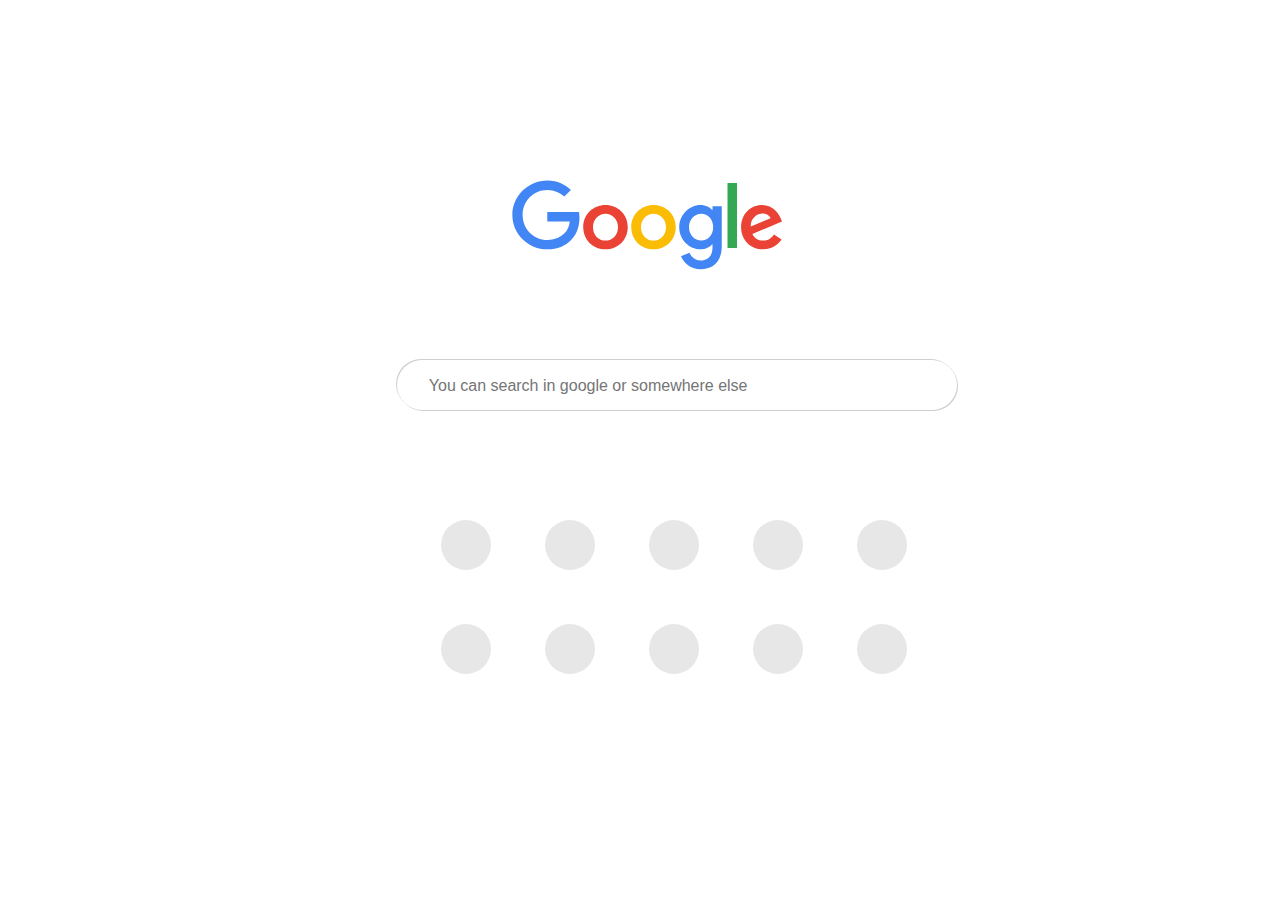
==== Day-5/Extensions/Google new tab/index.html @ f2c7b768 "adding extensions" ====
<!DOCTYPE html>
<html lang="en">
<head>
    <meta charset="UTF-8">
    <meta name="viewport" content="width=device-width, initial-scale=1.0">
    <link rel="stylesheet" href="style.css">
    <title>Document</title>
</head>
<body>
    <div id="container">
        <div id="logo-container">
            <a href="https://www.google.com/" target="_blank">
                <div id="logo"></div>
            </a>
        </div>
        <div id="search-box">
            <div id="search-pic"></div>
            <input type="text" placeholder='You can search in google or somewhere else' id="input-search" 
            onfocus="this.placeholder=''" onblur="this.placeholder='You can search in google or somewhere else'"/>
            <div id="microphone-icon"></div>
        </div>
        <div id="links">
            <div class="linkers">
                <div class="circles"></div>
            </div>
            <div class="linkers">
                <div class="circles"></div>
            </div>
            <div class="linkers">
                <div class="circles"></div>
            </div>
            <div class="linkers">
                <div class="circles"></div>
            </div>
            <div class="linkers">
                <div class="circles"></div>
            </div>
            <div class="linkers">
                <div class="circles"></div>
            </div>
            <div class="linkers">
                <div class="circles"></div>
            </div>
            <div class="linkers">
                <div class="circles"></div>
            </div>
            <div class="linkers">
                <div class="circles"></div>
            </div>
            <div class="linkers">
                <div class="circles"></div>
            </div>
        </div>
        
    </div>
</body>
</html>
---- Day-5/Extensions/Google new tab/style.css ----
#logo-container {
    position: absolute;
    left: 40%;
    top: 20%;
}
#logo {
    background-image: url([data-uri]);
    width: 272px;
    height: 92px;  
}

#search-box { 
    position: absolute;
    width: 550px;
    height: 40px;
    left: 31%;
    top: 40%;
    box-shadow: 1px 1px rgb(207, 207, 207), -1px -1px rgb(207, 207, 207);
    border-radius: 25px;
    padding-left: 10px;
    padding-top: 10px;
}
#search-pic {
    background-image: url(https://cdn2.iconfinder.com/data/icons/ios-7-icons/50/search-512.png);
    background-size: 16px;
    background-repeat: no-repeat;
    background-position: center center;
    display: inline-block;
    width: 16px;
    height: 16px;
}
#microphone-icon {
    background-image: url(https://upload.wikimedia.org/wikipedia/commons/thumb/e/e8/Google_mic.svg/1200px-Google_mic.svg.png);
    background-size: 13px;
    background-repeat: no-repeat;
    background-position: center center;
    display: inline-block;
    position: relative;
    top: 5px;
    width: 13px;
    height: 21px;
}
#input-search{
    display: inline-block;
    width: 88%;
    border: none;
}
::placeholder {
    font-size: 16px;
  }
  input:focus {
    outline: none;
  }
  #links {
      position: absolute;
      height: 300px;
      width: 600px;
      left: 32.5%;
      top: 55%;
  }
  .linkers {
    position: relative;
    display: inline-block;
    /* margin: 5px; */
    height: 100px;
    width: 100px;
    border-radius: 10px;
  }
  .circles {
      position: relative;
      background-color: rgb(194, 194, 194);
      border-radius: 100px;
      width: 50px;
      height: 50px;
      left: 25%;
      top: 25%;
      opacity: 0.4;
  }
  .linkers:hover {
    background-color: rgb(243, 242, 242);
    cursor: pointer;
  }
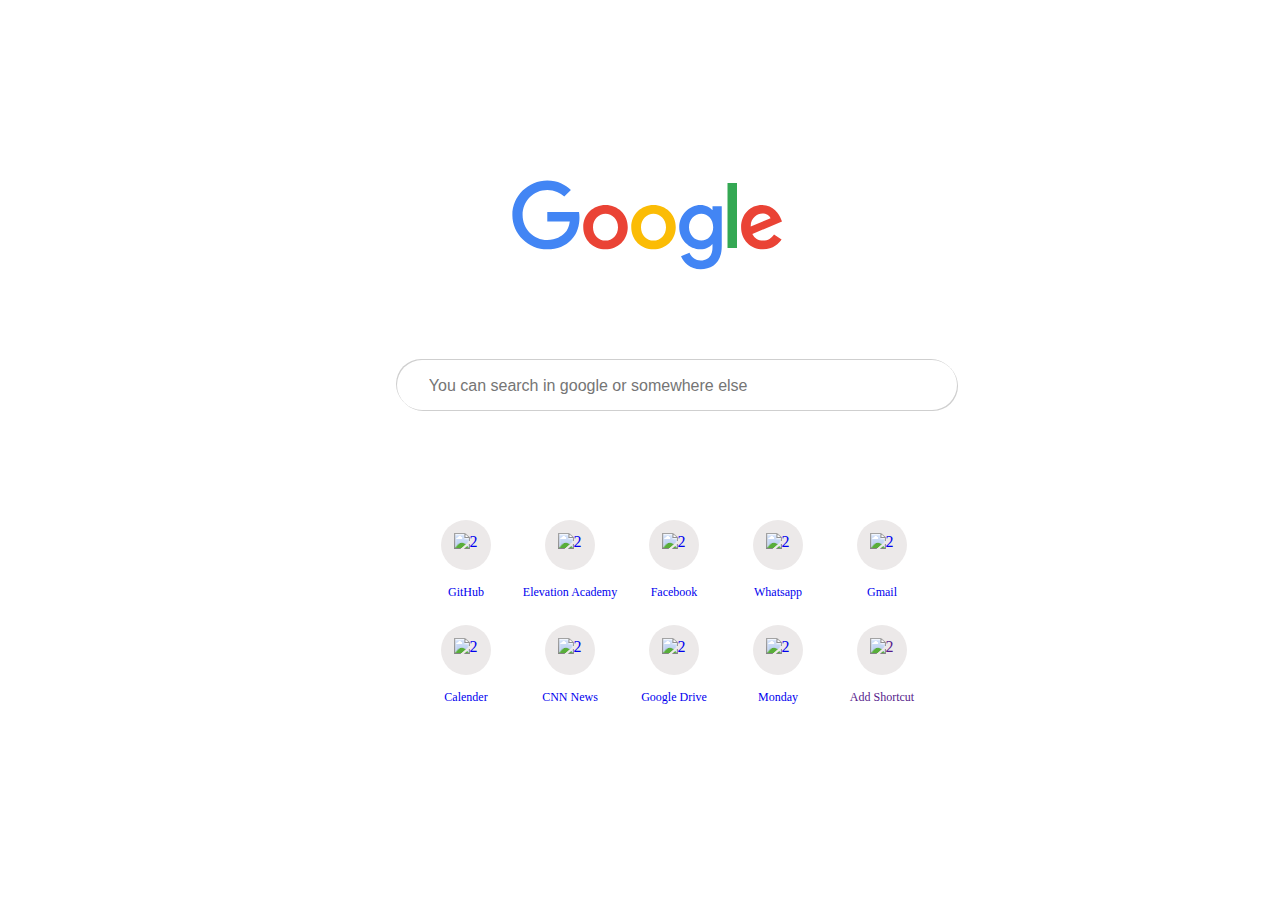
==== commit 2b37fc2d: "google new tab" ====
--- a/Day-5/Extensions/Google new tab/index.html
+++ b/Day-5/Extensions/Google new tab/index.html
@@ -20,37 +20,75 @@
             <div id="microphone-icon"></div>
         </div>
         <div id="links">
-            <div class="linkers">
-                <div class="circles"></div>
-            </div>
-            <div class="linkers">
-                <div class="circles"></div>
-            </div>
-            <div class="linkers">
-                <div class="circles"></div>
-            </div>
-            <div class="linkers">
-                <div class="circles"></div>
-            </div>
-            <div class="linkers">
-                <div class="circles"></div>
-            </div>
-            <div class="linkers">
-                <div class="circles"></div>
-            </div>
-            <div class="linkers">
-                <div class="circles"></div>
-            </div>
-            <div class="linkers">
-                <div class="circles"></div>
-            </div>
-            <div class="linkers">
-                <div class="circles"></div>
-            </div>
-            <div class="linkers">
-                <div class="circles"></div>
-            </div>
-        </div>
+            <a href="http://github.com/" target="_blank" style="text-decoration: none">
+                <div class="linkers">
+                    <div class="circles"><img class="icons-links" src="https://upload.wikimedia.org/wikipedia/commons/thumb/9/91/Octicons-mark-github.svg/1024px-Octicons-mark-github.svg.png" alt="2" width="25px"></div>
+                    <div class="text-linkers">GitHub</div>
+                </div>
+            </a>
+
+            <a href="https://elevation.ac/" target="_blank" style="text-decoration: none">
+                <div class="linkers">
+                    <div class="circles"><img class="icons-links" src="https://coursereport-s3-production.global.ssl.fastly.net/rich/rich_files/rich_files/5708/s300/logooooo-01.png" alt="2" width="25px"></div>
+                    <div class="text-linkers">Elevation Academy</div>
+                </div>
+            </a>
+
+            <a href="https://www.facebook.com/" target="_blank" style="text-decoration: none">
+                <div class="linkers">
+                    <div class="circles"><img class="icons-links" src="https://upload.wikimedia.org/wikipedia/commons/0/05/Facebook_Logo_%282019%29.png" alt="2" width="25px"></div>
+                    <div class="text-linkers">Facebook</div>
+                </div>
+            </a>
+
+            <a href="https://www.whatsapp.com/" target="_blank" style="text-decoration: none">
+                <div class="linkers">
+                    <div class="circles"><img class="icons-links" src="https://logo-logos.com/wp-content/uploads/2016/10/WhatsApp_logo_icon.png" alt="2" width="25px"></div>
+                    <div class="text-linkers">Whatsapp</div>
+                </div>
+            </a>
+
+            <a href="https://mail.google.com/mail/u/0/#inbox" target="_blank" style="text-decoration: none">
+                <div class="linkers">
+                    <div class="circles"><img class="icons-links" src="https://image.flaticon.com/icons/png/512/281/281769.png" alt="2" width="25px"></div>
+                    <div class="text-linkers">Gmail</div>
+                </div>
+            </a>
+
+            <a href="https://calendar.google.com/calendar/r?tab=mc" target="_blank" style="text-decoration: none">
+                <div class="linkers">
+                    <div class="circles"><img class="icons-links" src="https://upload.wikimedia.org/wikipedia/he/f/f1/Google_Calendar_Logo.png" alt="2" width="25px"></div>
+                    <div class="text-linkers">Calender</div>
+                </div>
+            </a>
+
+            <a href="https://edition.cnn.com/" target="_blank" style="text-decoration: none">
+                <div class="linkers">
+                    <div class="circles"><img class="icons-links" src="https://www.corporateleadersgroup.com/reports-evidence-and-insights/news-images/cnn-logo.tif/image_preview" alt="2" width="25px"></div>
+                    <div class="text-linkers">CNN News</div>
+                </div>
+            </a>
+
+            <a href="https://www.google.com/drive/" target="_blank" style="text-decoration: none">
+                <div class="linkers">
+                    <div class="circles"><img class="icons-links" src="https://upload.wikimedia.org/wikipedia/commons/thumb/7/74/Googledrive_logo.svg/1200px-Googledrive_logo.svg.png" alt="2" width="25px"></div>
+                    <div class="text-linkers">Google Drive</div>
+                </div>
+            </a>
+
+            <a href="https://monday.com/" target="_blank" style="text-decoration: none">
+                <div class="linkers">
+                    <div class="circles"><img class="icons-links" src="https://s3.amazonaws.com/general-assets/monday-200x200.png" alt="2" width="25px"></div>
+                    <div class="text-linkers">Monday</div>
+                </div>
+            </a>
+
+            <a href="" target="_blank" style="text-decoration: none">
+                <div class="linkers">
+                    <div class="circles"><img class="icons-links" src="https://icon-library.com/images/black-plus-icon/black-plus-icon-24.jpg" alt="2" width="25px"></div>
+                    <div class="text-linkers">Add Shortcut</div>
+                </div>
+            </a>
         
     </div>
 </body>
--- a/Day-5/Extensions/Google new tab/style.css
+++ b/Day-5/Extensions/Google new tab/style.css
@@ -33,7 +33,6 @@
     background-image: url(https://upload.wikimedia.org/wikipedia/commons/thumb/e/e8/Google_mic.svg/1200px-Google_mic.svg.png);
     background-size: 13px;
     background-repeat: no-repeat;
-    background-position: center center;
     display: inline-block;
     position: relative;
     top: 5px;
@@ -51,32 +50,60 @@
   input:focus {
     outline: none;
   }
-  #links {
-      position: absolute;
-      height: 300px;
-      width: 600px;
-      left: 32.5%;
-      top: 55%;
-  }
-  .linkers {
+#links {
+    position: absolute;
+    height: 300px;
+    width: 600px;
+    left: 32.5%;
+    top: 55%;
+}
+.linkers {
     position: relative;
     display: inline-block;
-    /* margin: 5px; */
     height: 100px;
     width: 100px;
     border-radius: 10px;
-  }
-  .circles {
-      position: relative;
-      background-color: rgb(194, 194, 194);
-      border-radius: 100px;
-      width: 50px;
-      height: 50px;
-      left: 25%;
-      top: 25%;
-      opacity: 0.4;
-  }
-  .linkers:hover {
-    background-color: rgb(243, 242, 242);
+    padding-bottom: 5px;
+}
+.linkers:hover {
+    background-color: rgb(248, 247, 247);
     cursor: pointer;
-  }+}
+.circles {
+    position: relative;
+    background-color: rgb(236, 233, 233);
+    border-radius: 100px;
+    width: 50%;
+    height: 50%;
+    margin: 0 auto;
+    top: 25%;
+}
+.icons-links{
+    display: block;
+    position: relative;
+    margin: 0 auto;
+    top:25%;
+}
+
+.text-linkers{
+    position: absolute; 
+    width: 100%;
+    text-align: center;
+    bottom: 0;
+    font-size: 12px;
+}
+
+    /* .icons-links {
+    position: absolute;
+    display: inline-block;
+    background-repeat: no-repeat;
+    background-size: 25px;
+    width: 25px;
+    height: 25px;
+    z-index: 1;
+    left: 38%;
+    top:38%;
+  } */
+  /* #gitHub-1{
+      background-image: url(https://upload.wikimedia.org/wikipedia/commons/thumb/9/91/Octicons-mark-github.svg/1024px-Octicons-mark-github.svg.png);
+  } */